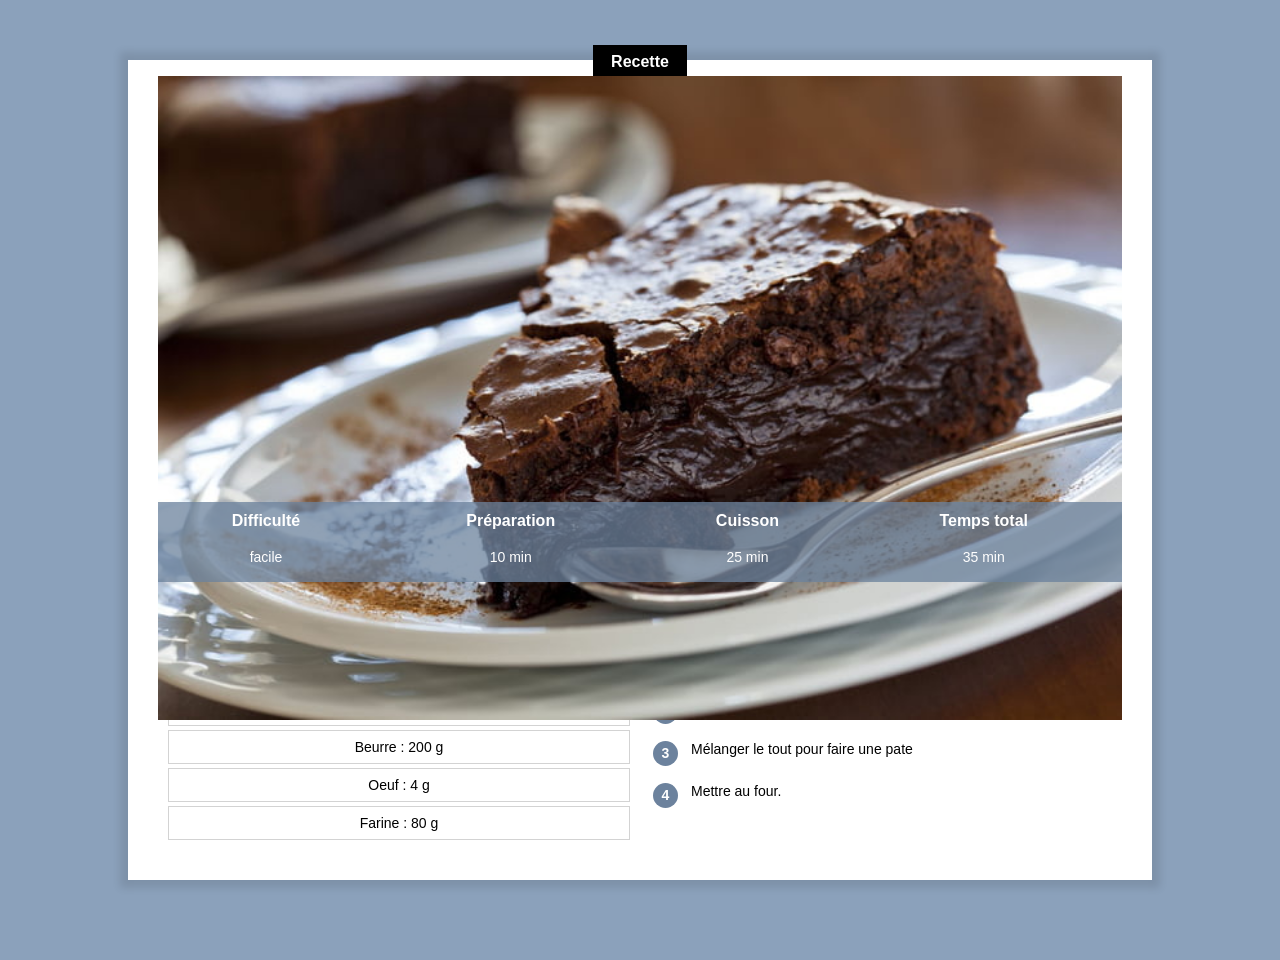
==== index.html @ d1aca855 "index" ====
<!DOCTYPE html>
<html lang="fr">
<head>
  <meta charset="utf-8">
  <title>Gateau au chocolat</title>
  <link href="style.css" rel="stylesheet">
</head>
<body>

    <div class="contenu">
        <div class="entete">
            <p class="categorie" >Recette</p>
        </div>
         <div class="titre">
            <h1>Gateau au chocolat</h1>
            <p class="separateur"></p>
            <p>"Cette recette de gateau est facile à faire. <br>Elle fera plaisir aux plus gourmands."</p>
         </div>
         <div class="info">
            <img class="entete info" src="gateau.jpg" alt="image_gateau_au_chocolat">
         <table class="info"">
             <thead>
                 <th>Difficulté</th>
                 <th>Préparation</th>
                 <th>Cuisson</th>
                 <th>Temps total</th>
             </thead>
             <tbody>
                 <td>facile</td>
                 <td>10 min</td>
                 <td>25 min</td>
                 <td>35 min </td>
             </tbody>
         </table>
         </div>
         <div class="details">
            <div class="colonne colonne1">
                <h2>Ingrédients</h2>
                 <p>CHocolat noir : 200 g</p>
                 <p>Sucre : 150 g</p>
                 <p>Beurre : 200 g</p>
                 <p>Oeuf : 4 g</p>
                 <p>Farine : 80 g</p>
             </ul>
             </div>
             <div class="colonne colonne2"> 
                <h2>Préparation</h2>
                <table class="preparation">
                    <tr><td><p class="numero">1</p></td><td class="preparation_etape">Faire fondre le chocolat avec le beurre</td></tr>
                    <tr><td><p class="numero">2</p></td><td class="preparation_etape">Mélanger le sucre, les oeufs et la farine</td></tr>
                    <tr><td><p class="numero">3</p></td><td class="preparation_etape">Mélanger le tout pour faire une pate</td></tr>
                    <tr><td><p class="numero">4</p></td><td class="preparation_etape">Mettre au four.</td></tr>
             </div>
         </div>
    </div>
</body>
<html>
---- style.css ----
* {
  overflow: auto;
}

body{
  background-color: #8BA1BB;
    font-family: Arial;
    margin: 0;
}

h1{
  text-align: center;
  margin-bottom: 12px;
  margin-top: 10px;
}
.contenu{
  background-color: white;
  padding: 0px 30px 30px 30px;
  margin: 60px 10% 80px 10% ;
  box-shadow: 0px 0px 8px 8px rgba(0, 0, 0, 0.1);
  min-width: 350px;
  overflow: visible;
}
.contenu img {
    width: 100%;
    height: 370px;
    object-fit: cover;
    background-color: lightgray;
    
}

.entete{
  text-align: center;
  font-weight: bold;
  overflow: visible;
}
p.categorie{
  color: white;
  background-color: black;
  margin: auto;
  display: inline-block;
  margin-top: -15px;
  padding: 8px 18px;
  
}

.titre{
  text-align: center;
  display: block;
  margin-top: 10px;
  margin-left: auto;
  margin-right: auto;
}

.separateur{
  background-color: black;
  height: 1px;
  width: 100px;
  margin: auto;
}

.titre p {
  font-size: 14px;
}

.info{
  position: relative;
  overflow: visible;
}

.info table{
  margin-top:-85px;
  width: 100%;
  color: white; 
  background-color: #6C829DC0; 
  height: 80px;
}

table.info th{
  text-align: center;
  font-size:16px;
  padding-top: 8px;
}

table.info td{
  text-align: center;
  font-size:14px;
}
div.colonne{
  width: 50%;
  margin-top: 20px;
}
div.colonne h2 {
  text-align: center;
  text-transform: uppercase;
  font-size: 15px;
  border-bottom: 5px solid #6C829D;
  padding-bottom: 5px;
}

div.details{
  display: flex;
}
.colonne1 p{
  text-align: center;
  border:lightgray solid 1px;
  padding: 8px 0px;
  margin-top: 4px;
  margin-bottom: 0;
  font-size: 14px;
}
.colonne1 p:hover{
  border: #6C829D 1px solid;
}
.colonne{
  margin:10px;
  width:50% ;
}

table.preparation p.numero {
  background-color: #6C829D;
  color: white;
  width: 25px;
  height: 25px;
  text-align: center;
  font-size: 14px;
  font-weight: bold;
  padding-top: 4px;
  box-sizing: border-box;
  border-radius: 50%;
  margin: 0;
}

table.preparation td {
  vertical-align: top;
}
table.preparation td.preparation_etape {
  font-size: 14px;
  padding-left: 10px;
  padding-bottom: 10px;
}
table.preparation tr {
  height: 40px;
}
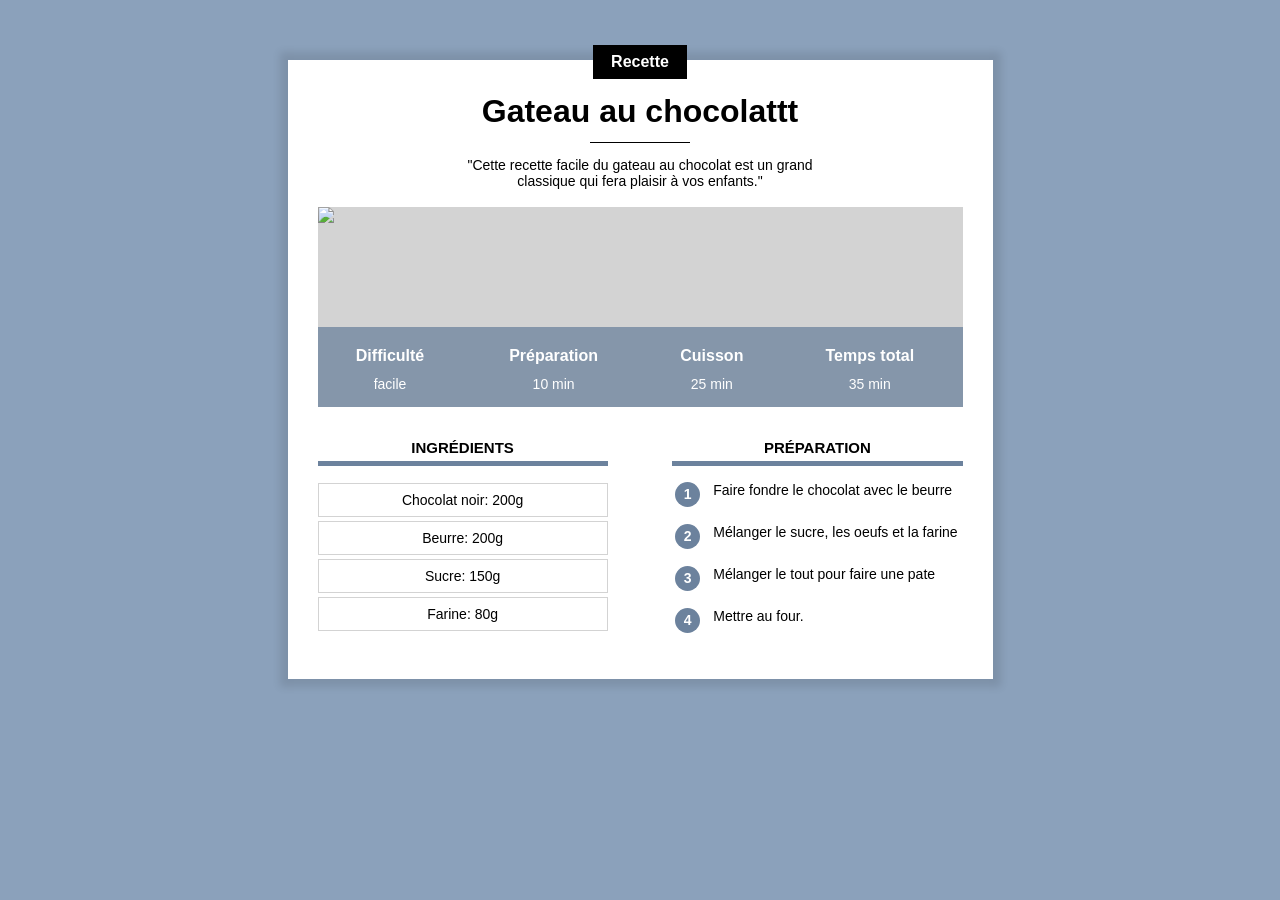
==== commit a7d0924e: "responsive design responsive design" ====
--- a/index.html
+++ b/index.html
@@ -1,57 +1,67 @@
 <!DOCTYPE html>
 <html lang="fr">
-<head>
-  <meta charset="utf-8">
-  <title>Gateau au chocolat</title>
-  <link href="style.css" rel="stylesheet">
-</head>
-<body>
+    <head>
+        <title>Gateau au chocolat</title>
+        <meta charset="UTF-8">
+        <meta name="viewport" content="width=device-width, initial-scale=1.0">
+        <link rel="stylesheet" href="recette.css"/>
+    </head>
+    <body>
+        <div class="contenu">
 
-    <div class="contenu">
-        <div class="entete">
-            <p class="categorie" >Recette</p>
+            <div class="centre categorie">
+                <p class="categorie">Recette</p>
+            </div>
+
+            <h1>Gateau au chocolattt</h1>
+
+            <div class="separateur"></div>
+
+            <!-- Mon commentaire HTML -->
+            <div class="centre">
+                <p class="description">"Cette recette facile du gateau au chocolat est un grand classique qui fera plaisir à vos enfants."</p>
+            </div>
+
+            <div class="info">
+                <img class="centre info" src="https://jonathanroux.com/gateau.jpg?id=9998">
+
+                <table class="info">
+                    <tr>
+                        <th>Difficulté</th>
+                        <th>Préparation</th>
+                        <th>Cuisson</th>
+                        <th>Temps total</th>
+                    </tr>
+                    <tr>
+                        <td>facile</td>
+                        <td>10 min</td>
+                        <td>25 min</td>
+                        <td>35 min</td>
+                    </tr>
+                </table>
+            </div>
+
+            <div>
+                <div class="colonne1 colonne">
+                    <h2>Ingrédients</h2>
+                    <div class="ingredients">
+                        <p>Chocolat noir: 200g</p>
+                        <p>Beurre: 200g</p>
+                        <p>Sucre: 150g</p>
+                        <p>Farine: 80g</p>
+                    </div>
+                </div>
+
+                <div class="colonne2 colonne">
+                    <h2>Préparation</h2>
+                    <table class="preparation">
+                        <tr><td><p class="numero">1</p></td><td class="preparation_etape">Faire fondre le chocolat avec le beurre</td></tr>
+                        <tr><td><p class="numero">2</p></td><td class="preparation_etape">Mélanger le sucre, les oeufs et la farine</td></tr>
+                        <tr><td><p class="numero">3</p></td><td class="preparation_etape">Mélanger le tout pour faire une pate</td></tr>
+                        <tr><td><p class="numero">4</p></td><td class="preparation_etape">Mettre au four.</td></tr>
+                    </table>
+                </div>
+            </div>
         </div>
-         <div class="titre">
-            <h1>Gateau au chocolat</h1>
-            <p class="separateur"></p>
-            <p>"Cette recette de gateau est facile à faire. <br>Elle fera plaisir aux plus gourmands."</p>
-         </div>
-         <div class="info">
-            <img class="entete info" src="gateau.jpg" alt="image_gateau_au_chocolat">
-         <table class="info"">
-             <thead>
-                 <th>Difficulté</th>
-                 <th>Préparation</th>
-                 <th>Cuisson</th>
-                 <th>Temps total</th>
-             </thead>
-             <tbody>
-                 <td>facile</td>
-                 <td>10 min</td>
-                 <td>25 min</td>
-                 <td>35 min </td>
-             </tbody>
-         </table>
-         </div>
-         <div class="details">
-            <div class="colonne colonne1">
-                <h2>Ingrédients</h2>
-                 <p>CHocolat noir : 200 g</p>
-                 <p>Sucre : 150 g</p>
-                 <p>Beurre : 200 g</p>
-                 <p>Oeuf : 4 g</p>
-                 <p>Farine : 80 g</p>
-             </ul>
-             </div>
-             <div class="colonne colonne2"> 
-                <h2>Préparation</h2>
-                <table class="preparation">
-                    <tr><td><p class="numero">1</p></td><td class="preparation_etape">Faire fondre le chocolat avec le beurre</td></tr>
-                    <tr><td><p class="numero">2</p></td><td class="preparation_etape">Mélanger le sucre, les oeufs et la farine</td></tr>
-                    <tr><td><p class="numero">3</p></td><td class="preparation_etape">Mélanger le tout pour faire une pate</td></tr>
-                    <tr><td><p class="numero">4</p></td><td class="preparation_etape">Mettre au four.</td></tr>
-             </div>
-         </div>
-    </div>
-</body>
-<html>
+    </body>     
+</html>        
--- a/recette.css
+++ b/recette.css
@@ -0,0 +1,193 @@
+* {
+    overflow: auto;
+}
+
+body {
+    background-color: #8BA1BB;
+    font-family: Arial;
+    margin: 0;
+}
+
+div.contenu {
+    background-color: white;
+    margin: 40px 8px 40px 8px;
+    padding: 0px 8px 20px 8px;
+    box-shadow: 0px 0px 8px 8px rgba(0, 0, 0, 0.1);
+    overflow: visible;
+}
+
+h1 {
+    text-align: center;
+    margin-bottom: 12px;
+    margin-top: 10px;
+}
+
+p.description {
+    text-align: center;
+    max-width: 400px;
+    display: inline-block;
+    font-size: 14px;
+}
+
+/* Mon commentaire CSS */
+
+.centre {
+    text-align: center;
+    width: 100%;
+}
+
+p.categorie {
+    background-color: black;
+    color: white;
+    display: inline-block;
+    margin-top: -15px;
+    padding: 8px 18px;
+    margin-bottom: 0px;
+    font-weight: bold;
+    font-size: 16px;
+}
+
+div.categorie {
+    margin-bottom: 0px;
+    margin-top: 0px;
+    overflow: visible;
+}
+
+div.separateur {
+    width: 100px;
+    height: 1px;
+    background-color: black;
+    margin-left: auto;
+    margin-right: auto;
+}
+
+div.info {
+    position: relative;
+}
+
+table.info {
+    position: absolute; 
+    bottom:0; 
+    width: 100%; 
+    color: white; 
+    background-color: #6C829DC0; 
+    height: 50px
+}
+
+table.info td {
+    text-align: center;
+    font-size: 12px;
+    vertical-align: top;
+}
+
+table.info th {
+    font-size: 14px;
+    vertical-align: bottom;
+    padding-bottom: 8px;
+}
+
+img.info {
+    display: block;
+    max-height: 400px;
+    object-fit: cover;
+    min-height: 200px;
+    background-color: lightgray;
+}
+
+div.colonne {
+    width: 100%;
+    margin-top: 20px;
+}
+
+div.colonne h2 {
+    text-align: center;
+    text-transform: uppercase;
+    font-size: 15px;
+    border-bottom: 5px solid #6C829D;
+    padding-bottom: 5px;
+}
+
+div.colonne1 {
+    display: inline-block;
+}
+
+div.ingredients p {
+    text-align: center;
+    font-size: 14px;
+    border: 1px solid lightgray;
+    padding: 8px 0px;
+    margin-top: 4px;
+    margin-bottom: 0;
+}
+
+table.preparation p.numero {
+    background-color: #6C829D;
+    color: white;
+    width: 25px;
+    height: 25px;
+    text-align: center;
+    font-size: 14px;
+    font-weight: bold;
+    padding-top: 4px;
+    box-sizing: border-box;
+    border-radius: 50%;
+    margin: 0;
+}
+
+table.preparation td {
+    vertical-align: top;
+}
+
+table.preparation td.preparation_etape {
+    font-size: 14px;
+    padding-left: 10px;
+    padding-bottom: 10px;
+}
+
+table.preparation tr {
+    height: 40px;
+}
+
+/* Styles pour ordinateur */
+@media only screen and (min-width: 768px) {
+    div.contenu {
+        margin: 60px 10% 80px 10%;
+        padding: 0px 30px 30px 30px;
+        min-width: 350px;
+    }
+
+    table.info {
+        height: 80px
+    }
+    
+    table.info td {
+        font-size: 14px;
+    }
+    
+    table.info th {
+        font-size: 16px;
+    }
+
+    div.colonne {
+        width: 45%;
+    }
+    
+    div.colonne1 {
+        margin-right: 10%;
+    }
+    
+    div.colonne2 {
+        float: right;
+    }
+}
+
+@media only screen and (min-width: 900px) {
+    div.contenu {
+        margin-left: auto;
+        margin-right: auto;
+        width: 645px;
+    }
+}
+
+
+
